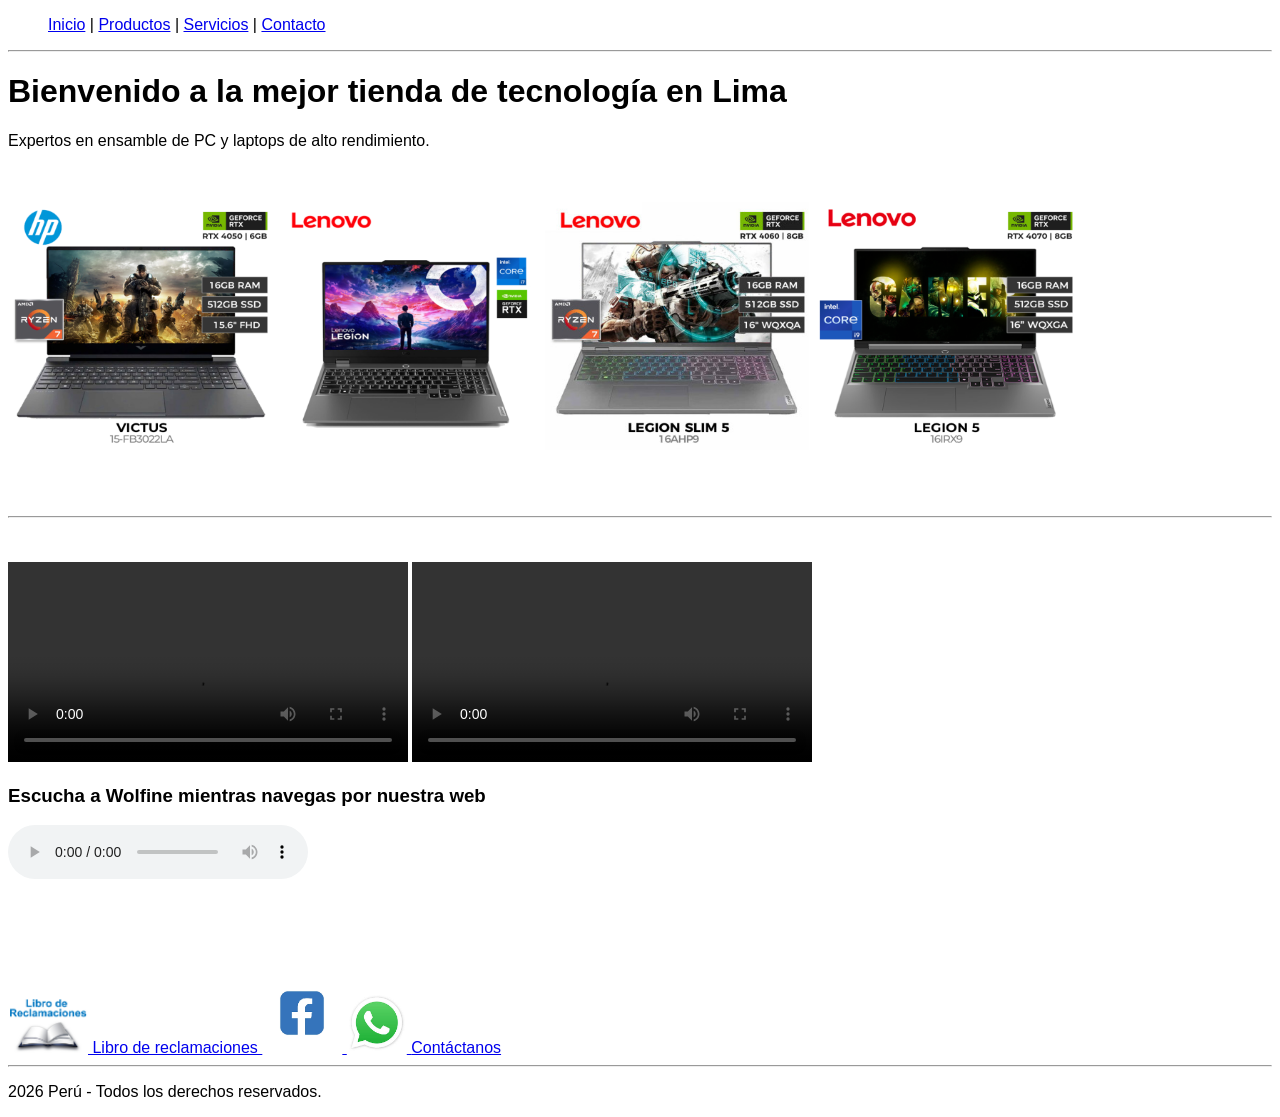
==== index.html @ 6c9b014f "Add files via upload" ====
<!DOCTYPE html>
<html lang="es">
<head>
    <meta charset="UTF-8">
    <meta name="viewport" content="width=device-width, initial-scale=1.0">
    <title>Domotiq Perú</title>

<link rel="stylesheet" href="css/styles.css">

</head>
<body>
    <header>
        <nav>
            <ul>
           <a href="index.html">Inicio</a> | <a href="productos.html">Productos</a> | <a href="servicios.html">Servicios</a> | <a href="contacto.html">Contacto</a></li>
            </ul>
        </nav>
        <hr>
    </header>

    <main>
        <h1>Bienvenido a la mejor tienda de tecnología en Lima</h1>
        <p>Expertos en ensamble de PC y laptops de alto rendimiento.</p>
        
        <img src="img/laptop1.jpg" alt="laptop1" width="264" height="320">
        <img src="img/laptop2.jpg" alt="alexa" width="264" height="320">
        <img src="img/laptop3.jpg" alt="Camara" width="264" height="320">
        <img src="img/laptop4.jpg" alt="Foco" width="264" height="320">
<br>
<br>
<hr>
<br>
<br>
        <section>
            <video src="video/home1.mp4" controls width="400"></video>
            <video src="video/home2.mp4" controls width="400"></video>

            <h3>Escucha a Wolfine mientras navegas por nuestra web</h3>
            <audio src="audio/Bella_Wolfine.mp3" controls></audio>
        </section>
    </main>
<br>
<br>
<br>
<br>
<br>
    <footer>

        <div class="enlaces-inferiores">
             <a href="libro-reclamaciones.html" title="Ir al Libro de Reclamaciones Virtual" target="_blank" class="enlace-item">
               <img src="img/libro_de_reclamaciones.jpg" alt="Libro de reclamaciones" class="icono-footer" width="80" >
            Libro de reclamaciones
             </a>
             <a href="https://www.facebook.com/sercoplus" target="_blank" rel="noopener" title="Visita nuestro Facebook" class="enlace-item">
              <img src="img/face.png" alt="Síguenos en Facebook" class="icono-footer" width="80">
             </a> 

             <a href="https://wa.me/51977213850" target="_blank" rel="noopener" title="Contáctanos por WhatsApp" class="enlace-item">
              <img src="img/whatsapp.jpeg" alt="WhatsApp" class="icono-footer" width="60">
              <a href="contacto.html">Contáctanos</a>
              </a>
        </div>

        <hr>
            <p> 2026 Perú - Todos los derechos reservados.</p>
        </footer>   
</body>
</html>
---- css/styles.css ----
@font-face {
    font-family: "losevkacharonMono-Bold";
    src: url("../fuentes/IosevkaCharonMono-bold.ttf") format ("truetype");
    font-weight:400;
}

@font-face {
    font-family: "losevkacharonMono-Iralic";
    src: url("../fuentes/IosevkaCharonMono-Italic.ttf") format ("truetype");
    font-weight:400;
}

@font-face {
    font-family: "losevkacharonMono-MediumItalic";
    src: url("../fuentes/IosevkaCharonMono-MediumItalic.ttf") format ("truetype");
    font-weight:400;
}

body {
    background-color: rgb (226, 226, 226);
    font-family: "Roboto", sans-serif;
}

h1,
h2 {
    font-weight: 700;
}

p {
    font-weight: 400;
}


#encabezado2{
    font-size: 90px;
}
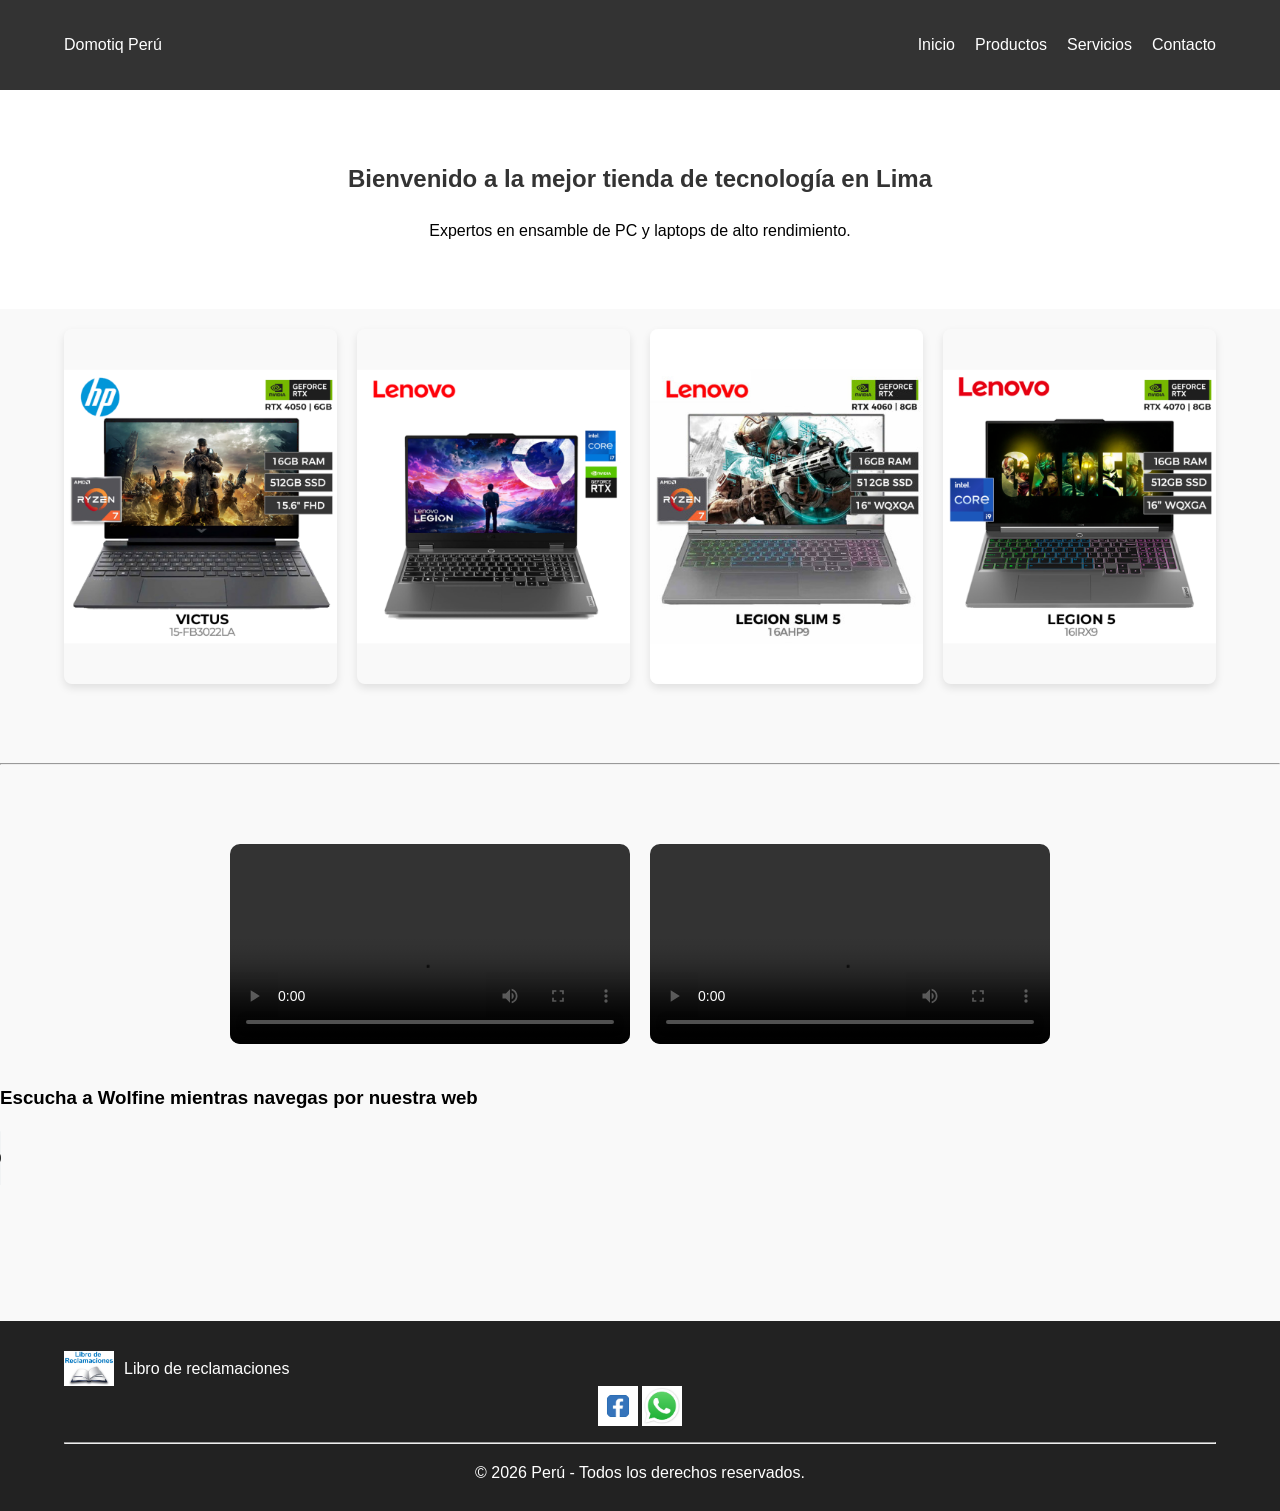
==== commit 81e502f9: "Se agrego maquetacion" ====
--- a/index.html
+++ b/index.html
@@ -1,68 +1,76 @@
-<!DOCTYPE html>
-<html lang="es">
-<head>
-    <meta charset="UTF-8">
-    <meta name="viewport" content="width=device-width, initial-scale=1.0">
-    <title>Domotiq Perú</title>
-
-<link rel="stylesheet" href="css/styles.css">
-
-</head>
-<body>
-    <header>
-        <nav>
-            <ul>
-           <a href="index.html">Inicio</a> | <a href="productos.html">Productos</a> | <a href="servicios.html">Servicios</a> | <a href="contacto.html">Contacto</a></li>
-            </ul>
-        </nav>
-        <hr>
-    </header>
-
-    <main>
-        <h1>Bienvenido a la mejor tienda de tecnología en Lima</h1>
-        <p>Expertos en ensamble de PC y laptops de alto rendimiento.</p>
-        
-        <img src="img/laptop1.jpg" alt="laptop1" width="264" height="320">
-        <img src="img/laptop2.jpg" alt="alexa" width="264" height="320">
-        <img src="img/laptop3.jpg" alt="Camara" width="264" height="320">
-        <img src="img/laptop4.jpg" alt="Foco" width="264" height="320">
-<br>
-<br>
-<hr>
-<br>
-<br>
-        <section>
-            <video src="video/home1.mp4" controls width="400"></video>
-            <video src="video/home2.mp4" controls width="400"></video>
-
-            <h3>Escucha a Wolfine mientras navegas por nuestra web</h3>
-            <audio src="audio/Bella_Wolfine.mp3" controls></audio>
-        </section>
-    </main>
-<br>
-<br>
-<br>
-<br>
-<br>
-    <footer>
-
-        <div class="enlaces-inferiores">
-             <a href="libro-reclamaciones.html" title="Ir al Libro de Reclamaciones Virtual" target="_blank" class="enlace-item">
-               <img src="img/libro_de_reclamaciones.jpg" alt="Libro de reclamaciones" class="icono-footer" width="80" >
-            Libro de reclamaciones
-             </a>
-             <a href="https://www.facebook.com/sercoplus" target="_blank" rel="noopener" title="Visita nuestro Facebook" class="enlace-item">
-              <img src="img/face.png" alt="Síguenos en Facebook" class="icono-footer" width="80">
-             </a> 
-
-             <a href="https://wa.me/51977213850" target="_blank" rel="noopener" title="Contáctanos por WhatsApp" class="enlace-item">
-              <img src="img/whatsapp.jpeg" alt="WhatsApp" class="icono-footer" width="60">
-              <a href="contacto.html">Contáctanos</a>
-              </a>
-        </div>
-
-        <hr>
-            <p> 2026 Perú - Todos los derechos reservados.</p>
-        </footer>   
-</body>
+<!DOCTYPE html>
+<html lang="es">
+<head>
+    <meta charset="UTF-8">
+    <meta name="viewport" content="width=device-width, initial-scale=1.0">
+    <title>Domotiq Perú</title>
+
+<link rel="stylesheet" href="css/styles.css">
+
+</head>
+<body>
+    
+    <header>
+        <nav class="navbar">
+           <div class="logo">Domotiq Perú</div> 
+           <ul class="menu">       
+               <li><a href="index.html">Inicio</a></li>
+               <li><a href="productos.html">Productos</a></li>
+               <li><a href="servicios.html">Servicios</a></li>
+               <li><a href="contacto.html">Contacto</a></li>
+            </ul>
+        </nav>
+</header>
+
+    <main>
+       <section class="hero"> 
+        <h1>Bienvenido a la mejor tienda de tecnología en Lima</h1>
+        <p>Expertos en ensamble de PC y laptops de alto rendimiento.</p>
+       </section>
+       
+       <!--contendor de galeria de productos-->
+       <section class="galeria-productos">
+           <img src="img/laptop1.jpg" alt="laptop1" width="264" height="320">
+           <img src="img/laptop2.jpg" alt="alexa" width="264" height="320">
+           <img src="img/laptop3.jpg" alt="Camara" width="264" height="320">
+           <img src="img/laptop4.jpg" alt="Foco" width="264" height="320">        
+       </section>
+   
+<br>
+<br>
+<hr>
+<br>
+<br>
+        <section class="multinedia">
+           <div class="videos"> 
+              <video src="video/home1.mp4" controls width="400"></video>
+              <video src="video/home2.mp4" controls width="400"></video>
+           </div>  
+
+           <div class="reproduccion-audio">
+               <h3>Escucha a Wolfine mientras navegas por nuestra web</h3>
+               <audio src="audio/Bella_Wolfine.mp3" controls></audio>
+           </div> 
+        </section>
+    </main>
+<br>
+<br>
+<br>
+<br>
+<br>
+    <footer>
+        <div class="enlaces-inferiores">
+             <a href="libro-reclamaciones.html" target="_blank" class="enlace-item">
+               <img src="img/libro_de_reclamaciones.jpg" alt="Libro" width="50" >
+               <span>Libro de reclamaciones</span>
+             </a>
+             <div class="redes-sociales">
+                 <a href="https://www.facebook.com/sercoplus" target="_blank"><img src="img/face.png" width="40"></a>
+                 <a href="https://wa.me/51977213850" target="_blank"><img src="img/whatsapp.jpeg" width="40"></a>
+             </div>
+        </div>
+        <hr>
+        <p>&copy; 2026 Perú - Todos los derechos reservados.</p>
+        </footer>   
+</body>
 </html>
--- a/css/styles.css
+++ b/css/styles.css
@@ -1,36 +1,258 @@
-@font-face {
-    font-family: "losevkacharonMono-Bold";
-    src: url("../fuentes/IosevkaCharonMono-bold.ttf") format ("truetype");
-    font-weight:400;
-}
-
-@font-face {
-    font-family: "losevkacharonMono-Iralic";
-    src: url("../fuentes/IosevkaCharonMono-Italic.ttf") format ("truetype");
-    font-weight:400;
-}
-
-@font-face {
-    font-family: "losevkacharonMono-MediumItalic";
-    src: url("../fuentes/IosevkaCharonMono-MediumItalic.ttf") format ("truetype");
-    font-weight:400;
-}
-
-body {
-    background-color: rgb (226, 226, 226);
-    font-family: "Roboto", sans-serif;
-}
-
-h1,
-h2 {
-    font-weight: 700;
-}
-
-p {
-    font-weight: 400;
-}
-
-
-#encabezado2{
-    font-size: 90px;
+@font-face {
+    font-family: "losevkacharonMono-Bold";
+    src: url("../fuentes/IosevkaCharonMono-bold.ttf") format ("truetype");
+    font-weight:400;
+}
+
+@font-face {
+    font-family: "losevkacharonMono-Iralic";
+    src: url("../fuentes/IosevkaCharonMono-Italic.ttf") format ("truetype");
+    font-weight:400;
+}
+
+@font-face {
+    font-family: "losevkacharonMono-MediumItalic";
+    src: url("../fuentes/IosevkaCharonMono-MediumItalic.ttf") format ("truetype");
+    font-weight:400;
+}
+
+body {
+    background-color: rgb (226, 226, 226);
+    font-family: "Roboto", sans-serif;
+}
+
+h1,
+h2 {
+    font-weight: 700;
+}
+
+p {
+    font-weight: 400;
+}
+
+
+#encabezado2{
+    font-size: 90px;
+}
+/* Estilos Generales */
+body {
+    font-family: Arial, sans-serif;
+    margin: 0;
+    padding: 0;
+    line-height: 1.6;
+    background-color: #f9f9f9;
+}
+
+/* Navegación */
+.navbar {
+    display: flex;
+    justify-content: space-between;
+    align-items: center;
+    background: #333;
+    color: white;
+    padding: 1rem 5%;
+}
+
+.menu {
+    display: flex;
+    list-style: none;
+    gap: 20px;
+}
+
+.menu a {
+    color: white;
+    text-decoration: none;
+}
+
+/* Héroe / Banner */
+.hero {
+    text-align: center;
+    padding: 50px 20px;
+    background: #fff;
+}
+
+/* Grilla de Productos (Laptops) */
+.galeria-productos {
+    display: grid;
+    grid-template-columns: repeat(auto-fit, minmax(250px, 1fr));
+    gap: 20px;
+    padding: 20px 5%;
+}
+
+.galeria-productos img {
+    width: 100%;
+    height: auto;
+    border-radius: 8px;
+    box-shadow: 0 4px 8px rgba(0,0,0,0.1);
+}
+
+/* Multimedia (Videos) */
+.videos {
+    display: flex;
+    justify-content: center;
+    gap: 20px;
+    flex-wrap: wrap;
+    padding: 20px;
+}
+
+.videos video {
+    max-width: 45%;
+    border-radius: 10px;
+}
+
+/* Footer Maquetado */
+footer {
+    background: #222;
+    color: white;
+    padding: 30px 5% 10px;
+    text-align: center;
+}
+
+.footer-content {
+    display: flex;
+    justify-content: space-between;
+    align-items: center;
+    margin-bottom: 20px;
+    flex-wrap: wrap;
+}
+
+.enlace-item {
+    display: flex;
+    align-items: center;
+    color: white;
+    text-decoration: none;
+    gap: 10px;
+}
+
+/* Contenedor General */
+.container {
+    padding: 40px 5%;
+    max-width: 1200px;
+    margin: auto;
+}
+
+h1, h2 {
+    color: #333;
+    text-align: center;
+}
+
+/* Maquetación de Imágenes en Grid */
+.galeria-grid {
+    display: grid;
+    grid-template-columns: repeat(auto-fit, minmax(240px, 1fr));
+    gap: 20px;
+    margin-bottom: 40px;
+}
+
+.galeria-grid img {
+    width: 100%;
+    height: 300px;
+    object-fit: cover; /* Ajusta la imagen sin deformarla */
+    border-radius: 10px;
+    transition: transform 0.3s;
+    box-shadow: 0 4px 6px rgba(0,0,0,0.1);
+}
+
+.galeria-grid img:hover {
+    transform: scale(1.05); /* Efecto de aumento al pasar el mouse */
+}
+
+/* Estilo de la Tabla */
+.tabla-stock {
+    width: 100%;
+    border-collapse: collapse;
+    margin: 30px 0;
+    background: white;
+    box-shadow: 0 5px 15px rgba(0,0,0,0.05);
+}
+
+.tabla-stock th, .tabla-stock td {
+    padding: 15px;
+    text-align: left;
+    border-bottom: 1px solid #ddd;
+}
+
+.tabla-stock thead {
+    background-color: #333;
+    color: white;
+}
+
+.precio {
+    font-weight: bold;
+    color: #27ae60;
+}
+
+/* Botón Volver */
+.volver {
+    text-align: center;
+    margin-top: 30px;
+}
+
+.btn-volver {
+    display: inline-block;
+    padding: 10px 20px;
+    background: #333;
+    color: white;
+    text-decoration: none;
+    border-radius: 5px;
+}
+
+/* Estilo específico para la página de Servicios */
+.servicios-header {
+    text-align: center;
+    margin-bottom: 40px;
+}
+
+.servicios-grid {
+    display: grid;
+    grid-template-columns: repeat(auto-fit, minmax(250px, 1fr));
+    gap: 25px;
+    margin-bottom: 50px;
+}
+
+.servicio-card {
+    background: #ffffff;
+    padding: 30px;
+    border-radius: 12px;
+    text-align: center;
+    box-shadow: 0 4px 15px rgba(0,0,0,0.08);
+    transition: transform 0.3s ease, border-color 0.3s ease;
+    border: 1px solid #eee;
+}
+
+.servicio-card:hover {
+    transform: translateY(-10px);
+    border-color: #27ae60; /* Color verde corporativo al pasar el mouse */
+}
+
+.icono-servicio {
+    font-size: 40px;
+    margin-bottom: 15px;
+}
+
+.servicio-card h3 {
+    color: #333;
+    margin-bottom: 10px;
+    font-size: 1.2rem;
+}
+
+.servicio-card p {
+    color: #666;
+    font-size: 0.95rem;
+    line-height: 1.5;
+}
+
+/* Reutilizando el botón de volver de la página anterior */
+.btn-volver {
+    display: inline-block;
+    padding: 10px 25px;
+    background: #333;
+    color: white;
+    text-decoration: none;
+    border-radius: 5px;
+    transition: background 0.3s;
+}
+
+.btn-volver:hover {
+    background: #555;
 }
